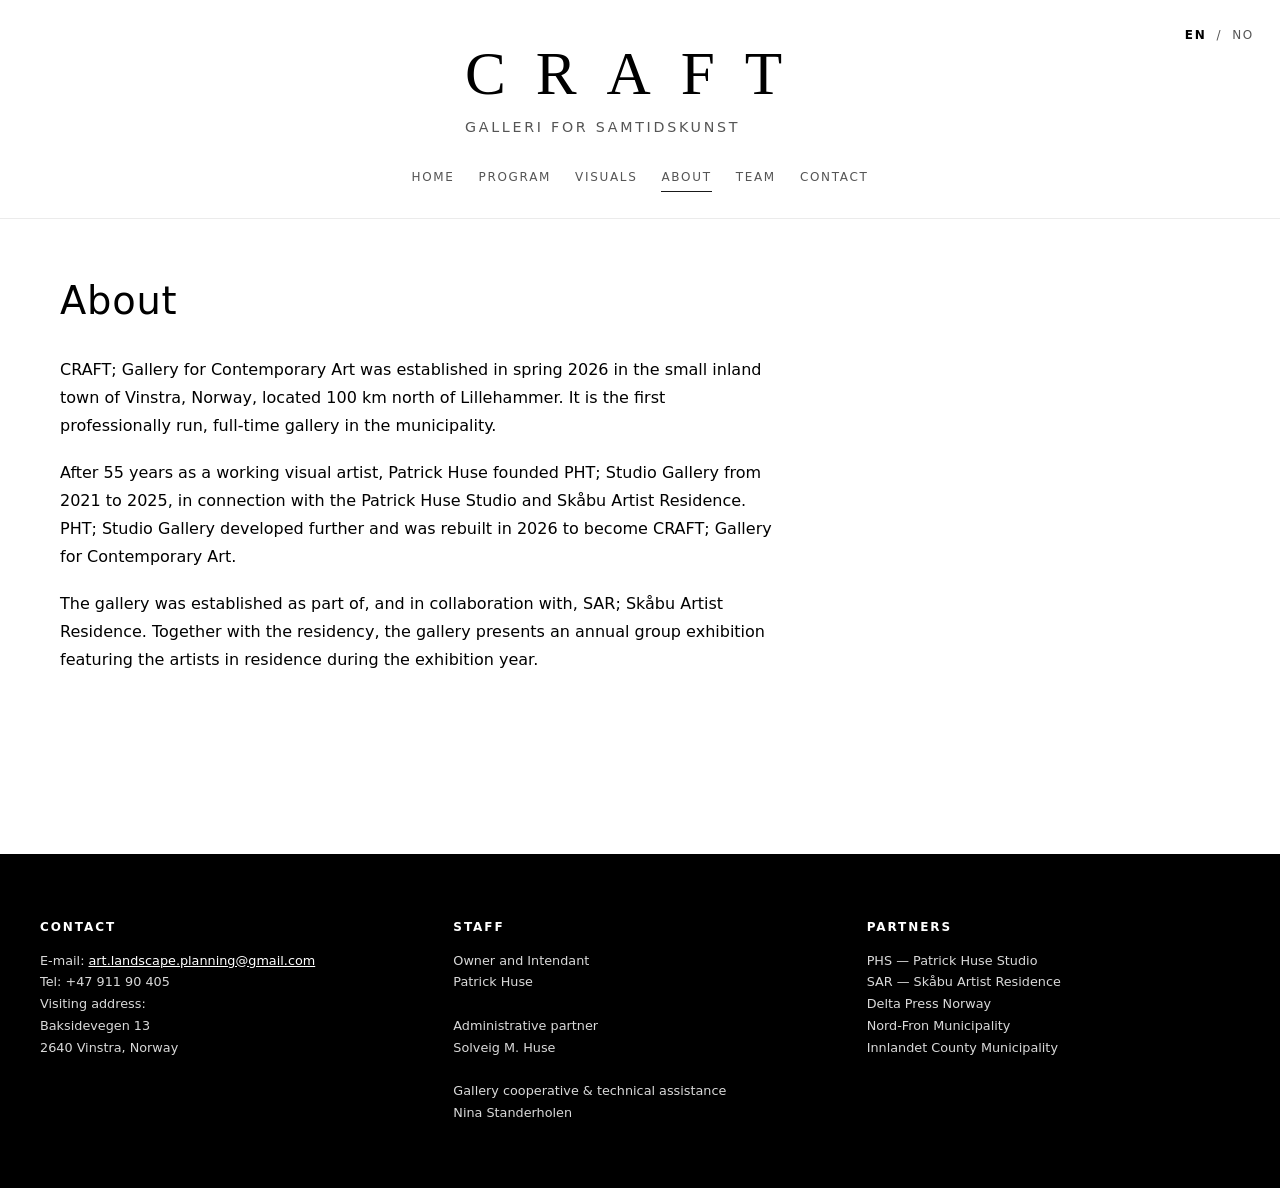
==== about.html @ 10c3942f "Legg til første versjon av nettsiden" ====
<!DOCTYPE html>
<html lang="en">
  <head>
    <meta charset="UTF-8" />
    <meta name="viewport" content="width=device-width, initial-scale=1.0" />
    <title>About — CRAFT</title>
    <link rel="stylesheet" href="style.css" />
  </head>

  <body>
    <header class="site-header">
      <div class="header-inner">
        <a class="logo" href="index.html" aria-label="Home">
          <img src="./media/logo.svg" alt="CRAFT — Galleri for samtidskunst" />
        </a>

        <nav class="nav collapse is-collapsed" id="primary-nav">
          <a href="index.html" data-i18n="nav.home">Home</a>
          <a href="program.html" data-i18n="nav.program">Program</a>
          <a href="visuals.html" data-i18n="nav.visuals">Visuals</a>
          <a href="about.html" aria-current="page" data-i18n="nav.about">About</a>
          <a href="team.html" data-i18n="nav.team">Team</a>
          <a href="index.html#contact" data-i18n="nav.contact">Contact</a>
        </nav>

        <div class="lang-switch" role="group" aria-label="Language">
          <button type="button" class="lang-btn is-active" data-lang="en" aria-pressed="true">EN</button>
          <span class="lang-divider" aria-hidden="true">/</span>
          <button type="button" class="lang-btn" data-lang="no" aria-pressed="false">NO</button>
        </div>
      </div>
    </header>

    <main class="container">
      <h1 class="page-title" data-i18n="page.about.title">About</h1>
      <div class="page-content" data-i18n="page.about.body">
        <p>CRAFT; Gallery for Contemporary Art was established in spring 2026.</p>
      </div>
    </main>

    <footer class="site-footer" id="contact">
      <div class="footer-inner">
        <div class="footer-block">
          <h4 data-i18n="footer.contact">Contact</h4>
          <p>
            <span data-i18n="footer.email">E-mail</span>:
            <a href="mailto:art.landscape.planning@gmail.com">art.landscape.planning@gmail.com</a><br />
            <span data-i18n="footer.tel">Tel</span>: +47 911 90 405<br />
            <span data-i18n="footer.address">Visiting address</span>:<br />
            Baksidevegen 13<br />
            2640 Vinstra, Norway
          </p>
        </div>
        <div class="footer-block">
          <h4 data-i18n="footer.staff">Staff</h4>
          <p>
            <span data-i18n="footer.role.intendant">Owner and Intendant</span><br />
            Patrick Huse<br /><br />
            <span data-i18n="footer.role.admin">Administrative partner</span><br />
            Solveig M. Huse<br /><br />
            <span data-i18n="footer.role.coop">Gallery cooperative & technical assistance</span><br />
            Nina Standerholen
          </p>
        </div>
        <div class="footer-block">
          <h4 data-i18n="footer.partners">Partners</h4>
          <p>
            PHS — Patrick Huse Studio<br />
            SAR — Skåbu Artist Residence<br />
            Delta Press Norway<br />
            <span data-i18n="footer.partner.municipality">Nord-Fron Municipality</span><br />
            <span data-i18n="footer.partner.county">Innlandet County Municipality</span>
          </p>
        </div>
      </div>
    </footer>

    <button class="fab" type="button" aria-label="Open menu" aria-controls="primary-nav" aria-expanded="false">
      <span class="fab-burger" aria-hidden="true"><span></span><span></span><span></span></span>
    </button>

    <script src="script.js"></script>
  </body>
</html>
---- style.css ----
/* =====================
   DESIGN TOKENS
===================== */
:root {
  --bg: #ffffff;
  --text: #000000;
  --muted: #555555;
  --line: rgba(29, 29, 29, 0.2);
  --line-strong: rgba(0, 0, 0, 0.6);
  --max-width: 1200px;
  --gutter: 20px;
  --font: system-ui, -apple-system, Segoe UI, Roboto, Helvetica, Arial, sans-serif;
  --mono: ui-monospace, SFMono-Regular, Menlo, monospace;
}

/* =====================
   BASE
===================== */
* { box-sizing: border-box; }

html, body {
  margin: 0;
  background: var(--bg);
  color: var(--text);
  font-family: var(--font);
  line-height: 1.5;
}

a { color: inherit; text-decoration: none; }

img { max-width: 100%; height: auto; display: block; }

.container {
  max-width: var(--max-width);
  margin: 0 auto;
  padding: 60px var(--gutter);
}

.section-label {
  font-size: 0.7rem;
  text-transform: uppercase;
  letter-spacing: 0.2em;
  color: var(--muted);
  margin-bottom: 24px;
  padding-bottom: 12px;
  border-bottom: 1px solid var(--line);
}

/* =====================
   HEADER
===================== */
.site-header {
  position: sticky;
  top: 0;
  background: var(--bg);
  z-index: 50;
}

@media (min-width: 681px) {
  .site-header {
    box-shadow: 0 1px 0 rgba(0, 0, 0, 0.08);
  }
}

.header-inner {
  max-width: var(--max-width);
  margin: 0 auto;
  padding: 18px var(--gutter);
  display: grid;
  grid-template-columns: auto 1fr auto;
  align-items: center;
  gap: 12px;
}

/* Logo */
.logo {
  justify-self: center;
  grid-column: 1 / -1;
  display: inline-flex;
  align-items: center;
  padding: 5px 10px;
}

.logo img {
  height: 120px;
  width: auto;
  display: block;
}

/* Desktop nav */
.nav {
  display: flex;
  justify-content: center;
  gap: 24px;
  grid-column: 1 / -1;
  padding: 0 0 6px;
}

.nav a {
  font-size: 0.75rem;
  text-transform: uppercase;
  letter-spacing: 0.14em;
  color: var(--muted);
  padding: 8px 0;
}

.nav a:hover { color: var(--text); }

@media (min-width: 681px) {
  .nav a {
    position: relative;
    display: inline-block;
  }

  .nav a::after {
    content: "";
    position: absolute;
    left: 0;
    right: 0;
    bottom: 2px;
    height: 1px;
    background: var(--text);
    transform: scaleX(0);
    transform-origin: left;
    transition: transform 0.18s ease;
    opacity: 0.9;
  }

  .nav a:hover::after,
  .nav a[aria-current="page"]::after {
    transform: scaleX(1);
  }
}

/* =====================
   LANGUAGE SWITCHER
===================== */
.lang-switch {
  position: absolute;
  top: 22px;
  right: var(--gutter);
  display: flex;
  align-items: center;
  gap: 4px;
  font-size: 0.75rem;
  letter-spacing: 0.14em;
}

.lang-btn {
  background: none;
  border: none;
  padding: 4px 6px;
  font: inherit;
  font-size: 0.75rem;
  letter-spacing: 0.14em;
  color: var(--muted);
  cursor: pointer;
  text-transform: uppercase;
}

.lang-btn:hover { color: var(--text); }

.lang-btn.is-active {
  color: var(--text);
  font-weight: 600;
}

.lang-divider {
  color: var(--muted);
  user-select: none;
}

/* =====================
   HERO
===================== */
.hero {
  position: relative;
  width: 100%;
  height: 55vh;
  min-height: 360px;
  max-height: 560px;
  overflow: hidden;
  background: #000;
}

.hero-image {
  position: absolute;
  inset: 0;
  width: 100%;
  height: 100%;
}

.hero-image img {
  width: 100%;
  height: 100%;
  object-fit: cover;
  object-position: center 40%;
  filter: grayscale(100%) contrast(0.95);
  display: block;
}

/* Gradient for å gi tittelen lesbarhet */
.hero::after {
  content: "";
  position: absolute;
  inset: 0;
  background: linear-gradient(
    to bottom,
    rgba(0, 0, 0, 0.1) 0%,
    rgba(0, 0, 0, 0.0) 40%,
    rgba(0, 0, 0, 0.0) 55%,
    rgba(0, 0, 0, 0.65) 100%
  );
  pointer-events: none;
}

.hero-content {
  position: absolute;
  left: 0;
  right: 0;
  bottom: 0;
  padding-top: 0;
  padding-bottom: 36px;
  z-index: 2;
  color: #fff;
}

.hero-title {
  margin: 0;
  font-size: clamp(1.6rem, 4vw, 2.6rem);
  font-weight: 400;
  letter-spacing: 0.02em;
  line-height: 1.2;
  color: #fff;
}

.hero-semicolon {
  color: rgba(255, 255, 255, 0.55);
  font-weight: 300;
}

.hero-subtitle {
  margin: 10px 0 0;
  font-family: var(--mono);
  font-size: 0.8rem;
  color: rgba(255, 255, 255, 0.75);
  letter-spacing: 0.1em;
  text-transform: uppercase;
}

@media (max-width: 680px) {
  .hero {
    height: 42vh;
    min-height: 280px;
  }
  .hero-content {
    padding-bottom: 24px;
  }
}

/* =====================
   CURRENT EXHIBITION
===================== */
.current-exhibition {
  padding-top: 30px;
}

.current-grid {
  display: grid;
  grid-template-columns: 1fr 1fr;
  gap: 48px;
  align-items: start;
}

.current-image img {
  width: 100%;
  border: 1px solid var(--line);
}

.current-caption {
  margin-top: 12px;
  font-family: var(--mono);
  font-size: 0.75rem;
  color: var(--muted);
  letter-spacing: 0.04em;
}

.current-title {
  margin: 0 0 8px;
  font-size: clamp(1.4rem, 3vw, 2rem);
  font-weight: 400;
  letter-spacing: 0.01em;
  line-height: 1.2;
}

.current-artist {
  font-size: 1.05rem;
  margin-bottom: 4px;
}

.current-dates {
  font-family: var(--mono);
  font-size: 0.85rem;
  color: var(--muted);
  letter-spacing: 0.06em;
  margin-bottom: 24px;
}

.current-body {
  font-size: 0.95rem;
  line-height: 1.7;
  margin: 0;
}

@media (max-width: 720px) {
  .current-grid {
    grid-template-columns: 1fr;
    gap: 28px;
  }
}

/* =====================
   ANNUAL PROGRAMME
===================== */
.programme {
  padding-top: 20px;
}

.programme-grid {
  display: grid;
  grid-template-columns: repeat(12, 1fr);
  gap: 20px;
}

.exh-card {
  grid-column: span 6;
  border-top: 1px solid var(--line-strong);
  padding-top: 18px;
  display: flex;
  flex-direction: column;
  gap: 10px;
}

.exh-card-dates {
  font-family: var(--mono);
  font-size: 0.75rem;
  letter-spacing: 0.08em;
  color: var(--muted);
  text-transform: uppercase;
}

.exh-card-title {
  margin: 0;
  font-size: 1.15rem;
  font-weight: 400;
  letter-spacing: 0.01em;
}

.exh-card-artist {
  font-size: 0.9rem;
  color: var(--text);
}

.exh-card-medium {
  font-family: var(--mono);
  font-size: 0.75rem;
  color: var(--muted);
  letter-spacing: 0.04em;
}

.exh-card-artists-list {
  font-size: 0.85rem;
  color: var(--muted);
  line-height: 1.6;
  columns: 2;
  column-gap: 20px;
}

@media (max-width: 720px) {
  .exh-card { grid-column: span 12; }
  .exh-card-artists-list { columns: 1; }
}

/* =====================
   GENERIC PAGE CONTENT (subpages)
===================== */
.page-title {
  font-size: clamp(1.6rem, 3.5vw, 2.4rem);
  font-weight: 400;
  letter-spacing: 0.02em;
  margin: 0 0 32px;
  line-height: 1.2;
}

.page-content {
  max-width: 720px;
  font-size: 1rem;
  line-height: 1.75;
}

.page-content p { margin: 0 0 1.2em; }

.page-content h2 {
  font-size: 1.2rem;
  font-weight: 500;
  letter-spacing: 0.02em;
  margin-top: 2em;
  margin-bottom: 0.6em;
}

/* =====================
   GALLERY GRID (legacy / visuals page)
===================== */
.gallery {
  display: grid;
  grid-template-columns: repeat(12, 1fr);
  gap: 16px;
}

.card {
  grid-column: span 4;
  background: rgba(0, 0, 0, 0.01);
}

.card-image {
  aspect-ratio: 4 / 3;
  border-bottom: 1px solid var(--line);
  background: linear-gradient(
    90deg,
    rgba(0,0,0,0.06),
    rgba(0,0,0,0.01)
  );
}

.card-content { padding: 14px; }

.card-title {
  margin: 0;
  font-size: 0.85rem;
  text-transform: uppercase;
  letter-spacing: 0.12em;
  color: var(--muted);
}

.card-meta {
  margin-top: 6px;
  font-family: var(--mono);
  font-size: 0.75rem;
  color: var(--text);
}

@media (max-width: 900px) {
  .card { grid-column: span 6; }
}

@media (max-width: 520px) {
  .card { grid-column: span 12; }
}

/* =====================
   FOOTER (BLACK)
===================== */
.site-footer {
  background: #000;
  color: #fff;
  padding: 64px var(--gutter);
  margin-top: 100px;
}

.footer-inner {
  max-width: var(--max-width);
  margin: 0 auto;
  display: grid;
  grid-template-columns: repeat(3, 1fr);
  gap: 40px;
}

.footer-block h4 {
  margin: 0 0 14px;
  font-size: 0.75rem;
  letter-spacing: 0.16em;
  text-transform: uppercase;
}

.footer-block p {
  margin: 0;
  font-size: 0.8rem;
  line-height: 1.7;
  color: rgba(255,255,255,0.85);
}

.footer-block a {
  color: #fff;
  text-decoration: underline;
}

/* =====================
   MOBILE DROPDOWN ANIMATION
===================== */
.transition {
  animation: expandDropdown 0.35s cubic-bezier(0.25, 1, 0.5, 1) forwards;
  transform-origin: bottom right;
}

@keyframes expandDropdown {
  from { opacity: 0; transform: scale(0); }
  to   { opacity: 1; transform: scale(1); }
}

.collapse {
  animation: collapseDropdown 0.25s cubic-bezier(0.25, 1, 0.5, 1) forwards;
  transform-origin: bottom right;
}

@keyframes collapseDropdown {
  from { opacity: 1; transform: scale(1); }
  to   { opacity: 0; transform: scale(0); }
}

.is-collapsed { pointer-events: none; }
.is-expanded  { pointer-events: auto; }

/* =====================
   FLOATING BURGER BUTTON
===================== */
.fab {
  display: none;
  position: fixed;
  right: 18px;
  bottom: 18px;
  width: 54px;
  height: 54px;
  background: #000;
  border: none;
  border-radius: 50%;
  cursor: pointer;
  z-index: 200;
  box-shadow: 0 4px 16px rgba(0, 0, 0, 0.25);
  transition: background 0.2s ease;
}

.fab:hover { background: #1a1a1a; }

/* Burger icon: three lines */
.fab-burger {
  position: absolute;
  left: 50%;
  top: 50%;
  width: 22px;
  height: 14px;
  transform: translate(-50%, -50%);
  display: block;
}

.fab-burger span {
  position: absolute;
  left: 0;
  width: 100%;
  height: 1.5px;
  background: #fff;
  border-radius: 1px;
  transition: transform 0.3s ease, top 0.3s ease, opacity 0.2s ease;
}

.fab-burger span:nth-child(1) { top: 0; }
.fab-burger span:nth-child(2) { top: 50%; transform: translateY(-50%); }
.fab-burger span:nth-child(3) { top: 100%; transform: translateY(-100%); }

/* Animate to X when open */
.fab.is-open .fab-burger span:nth-child(1) {
  top: 50%;
  transform: translateY(-50%) rotate(45deg);
}

.fab.is-open .fab-burger span:nth-child(2) {
  opacity: 0;
}

.fab.is-open .fab-burger span:nth-child(3) {
  top: 50%;
  transform: translateY(-50%) rotate(-45deg);
}

/* =====================
   MOBILE LAYOUT
===================== */
@media (max-width: 680px) {
  .header-inner {
    grid-template-columns: 1fr;
    padding: 12px var(--gutter);
    gap: 6px;
  }

  .logo img { height: 65px; }

  .lang-switch {
    position: static;
    justify-content: center;
    margin-top: 4px;
  }

  .container {
    padding-top: 28px;
    padding-bottom: 60px;
  }

  .hero-content {
    padding-top: 28px;
    padding-bottom: 18px;
  }

  .nav {
    position: fixed;
    right: 18px;
    bottom: 90px;
    display: flex;
    flex-direction: column;
    gap: 20px;
    background: #000;
    border-radius: 16px;
    padding: 26px 24px;
    width: 260px;
    max-height: 70vh;
    overflow: auto;
  }

  .nav a {
    color: #fff;
    font-size: 21px;
    text-transform: none;
    letter-spacing: 0;
    padding: 0;
  }

  .nav a:hover {
    color: rgb(175, 153, 153);
    transform: scale(1.05);
  }

  .fab { display: block; }
  body { padding-bottom: 96px; }

  .footer-inner {
    grid-template-columns: 1fr;
    gap: 32px;
  }
}

/* =====================
   DESKTOP OVERRIDES (CRITICAL)
===================== */
@media (min-width: 681px) {
  .fab { display: none !important; }

  .nav {
    position: static !important;
    background: transparent !important;
    padding: 0 0 6px !important;
    flex-direction: row !important;
    width: auto !important;

    opacity: 1 !important;
    transform: none !important;
    animation: none !important;
    pointer-events: auto !important;
  }
}
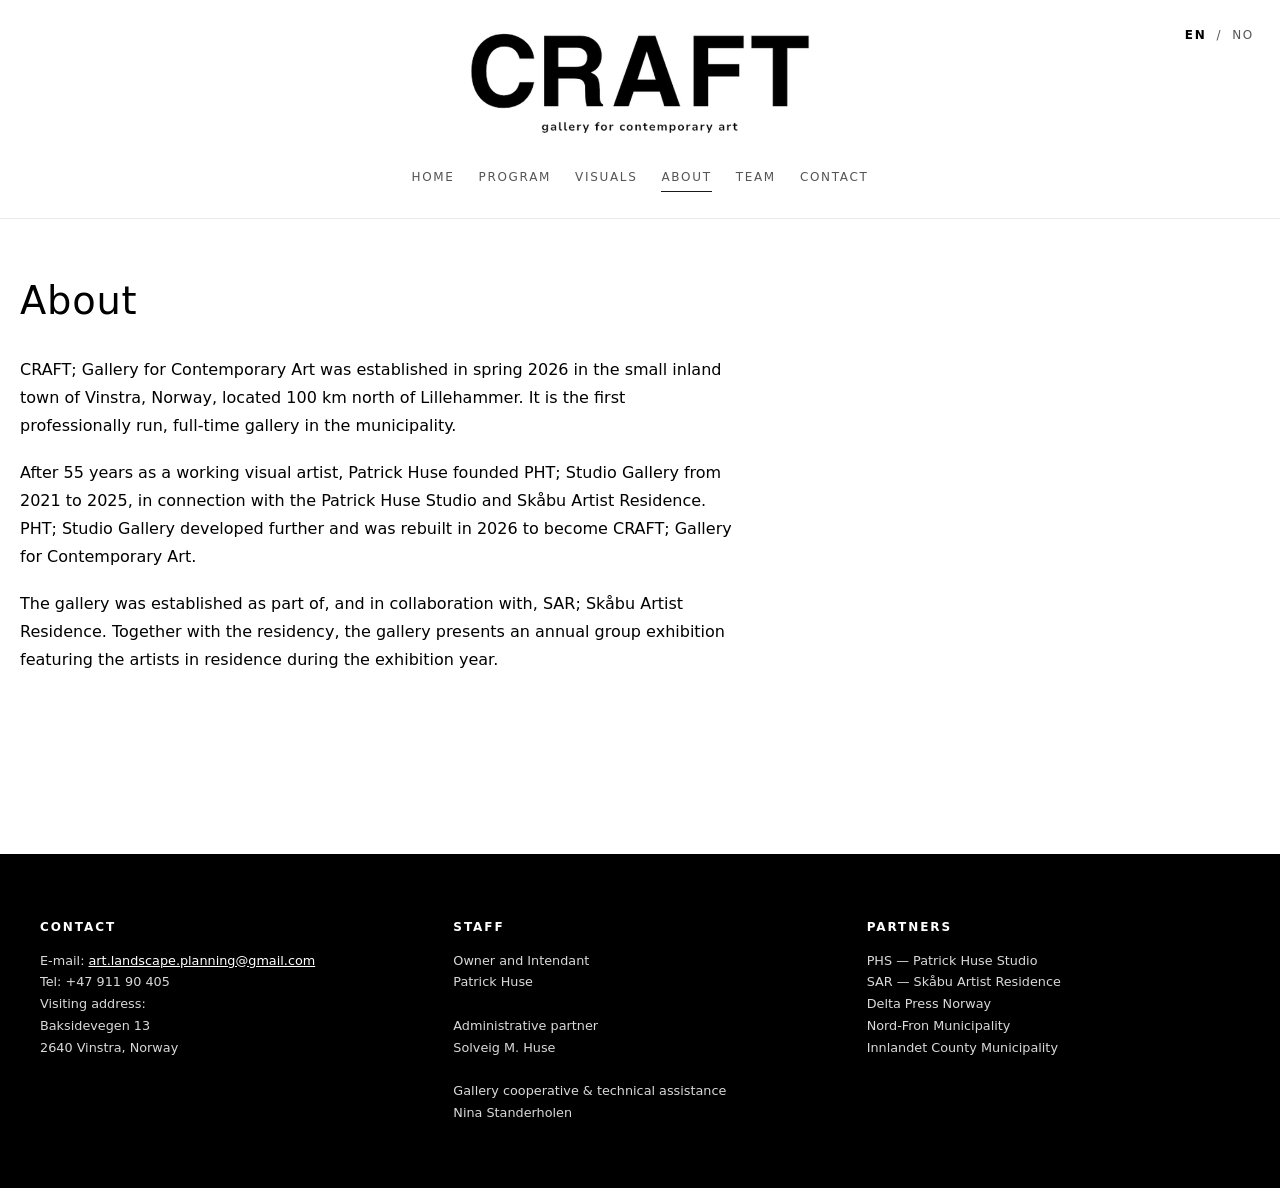
==== commit fd87d7a8: "vedlikehold" ====
--- a/about.html
+++ b/about.html
@@ -11,7 +11,7 @@
     <header class="site-header">
       <div class="header-inner">
         <a class="logo" href="index.html" aria-label="Home">
-          <img src="./media/logo.svg" alt="CRAFT — Galleri for samtidskunst" />
+          <img src="./media/logo.png" alt="CRAFT — Galleri for samtidskunst" />
         </a>
 
         <nav class="nav collapse is-collapsed" id="primary-nav">
--- a/style.css
+++ b/style.css
@@ -32,7 +32,7 @@
 
 .container {
   max-width: var(--max-width);
-  margin: 0 auto;
+  margin: 1 auto;
   padding: 60px var(--gutter);
 }
 
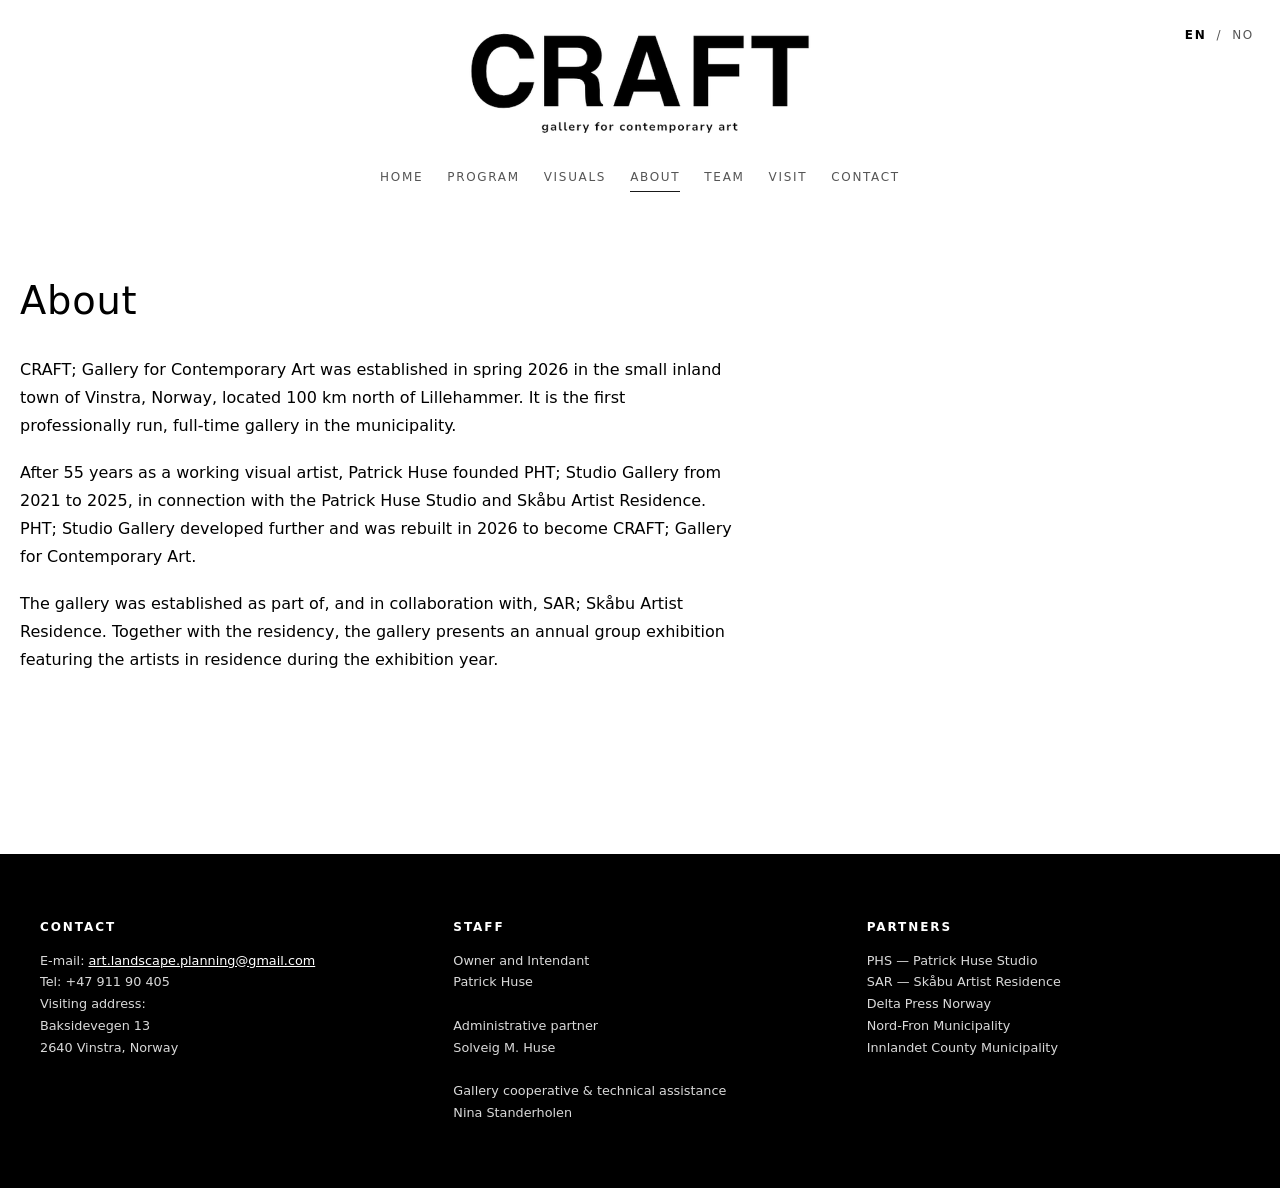
==== commit 879d2911: "Vis Besøk-lenke i navbar på alle sider" ====
--- a/about.html
+++ b/about.html
@@ -20,6 +20,7 @@
           <a href="visuals.html" data-i18n="nav.visuals">Visuals</a>
           <a href="about.html" aria-current="page" data-i18n="nav.about">About</a>
           <a href="team.html" data-i18n="nav.team">Team</a>
+          <a href="index.html#visit" data-i18n="nav.visit">Visit</a>
           <a href="index.html#contact" data-i18n="nav.contact">Contact</a>
         </nav>
 
--- a/style.css
+++ b/style.css
@@ -43,7 +43,6 @@
   color: var(--muted);
   margin-bottom: 24px;
   padding-bottom: 12px;
-  border-bottom: 1px solid var(--line);
 }
 
 /* =====================
@@ -54,12 +53,6 @@
   top: 0;
   background: var(--bg);
   z-index: 50;
-}
-
-@media (min-width: 681px) {
-  .site-header {
-    box-shadow: 0 1px 0 rgba(0, 0, 0, 0.08);
-  }
 }
 
 .header-inner {
@@ -274,7 +267,6 @@
 
 .current-image img {
   width: 100%;
-  border: 1px solid var(--line);
 }
 
 .current-caption {
@@ -329,7 +321,7 @@
 .programme-grid {
   display: grid;
   grid-template-columns: repeat(12, 1fr);
-  gap: 20px;
+  gap: 36px 20px;
 }
 
 .exh-card {
@@ -341,6 +333,14 @@
   gap: 10px;
 }
 
+.exh-card-visit-link {
+  margin-top: 4px;
+  font-size: 0.85rem;
+  text-decoration: underline;
+  color: var(--text);
+  width: fit-content;
+}
+
 .exh-card-dates {
   font-family: var(--mono);
   font-size: 0.75rem;
@@ -379,6 +379,74 @@
 @media (max-width: 720px) {
   .exh-card { grid-column: span 12; }
   .exh-card-artists-list { columns: 1; }
+}
+
+/* =====================
+   VISIT
+===================== */
+.visit {
+  padding-top: 20px;
+}
+
+.visit-grid {
+  display: grid;
+  grid-template-columns: 1fr 1fr;
+  gap: 48px;
+  align-items: start;
+}
+
+.visit-name {
+  margin: 0 0 16px;
+  font-size: 1.25rem;
+  font-weight: 400;
+  letter-spacing: 0.01em;
+}
+
+.visit-address,
+.visit-contact {
+  margin: 0 0 16px;
+  font-size: 0.95rem;
+  line-height: 1.7;
+}
+
+.visit-contact a {
+  text-decoration: underline;
+}
+
+.visit-hours-heading {
+  margin: 0 0 8px;
+  font-size: 1rem;
+  font-weight: 500;
+  letter-spacing: 0.02em;
+}
+
+.visit-hours-note {
+  margin: 0 0 16px;
+  font-size: 0.9rem;
+  color: var(--muted);
+  line-height: 1.6;
+}
+
+.visit-hours-row {
+  display: grid;
+  grid-template-columns: minmax(0, 1fr) auto;
+  gap: 16px;
+  padding: 5px 0;
+  font-size: 0.9rem;
+}
+
+.visit-hours-row span:last-child {
+  font-family: var(--mono);
+  font-size: 0.75rem;
+  letter-spacing: 0.04em;
+  white-space: nowrap;
+}
+
+@media (max-width: 720px) {
+  .visit-grid {
+    grid-template-columns: 1fr;
+    gap: 32px;
+  }
 }
 
 /* =====================
@@ -638,7 +706,10 @@
   }
 
   .fab { display: block; }
-  body { padding-bottom: 96px; }
+
+  .site-footer {
+    padding-bottom: 120px;
+  }
 
   .footer-inner {
     grid-template-columns: 1fr;
